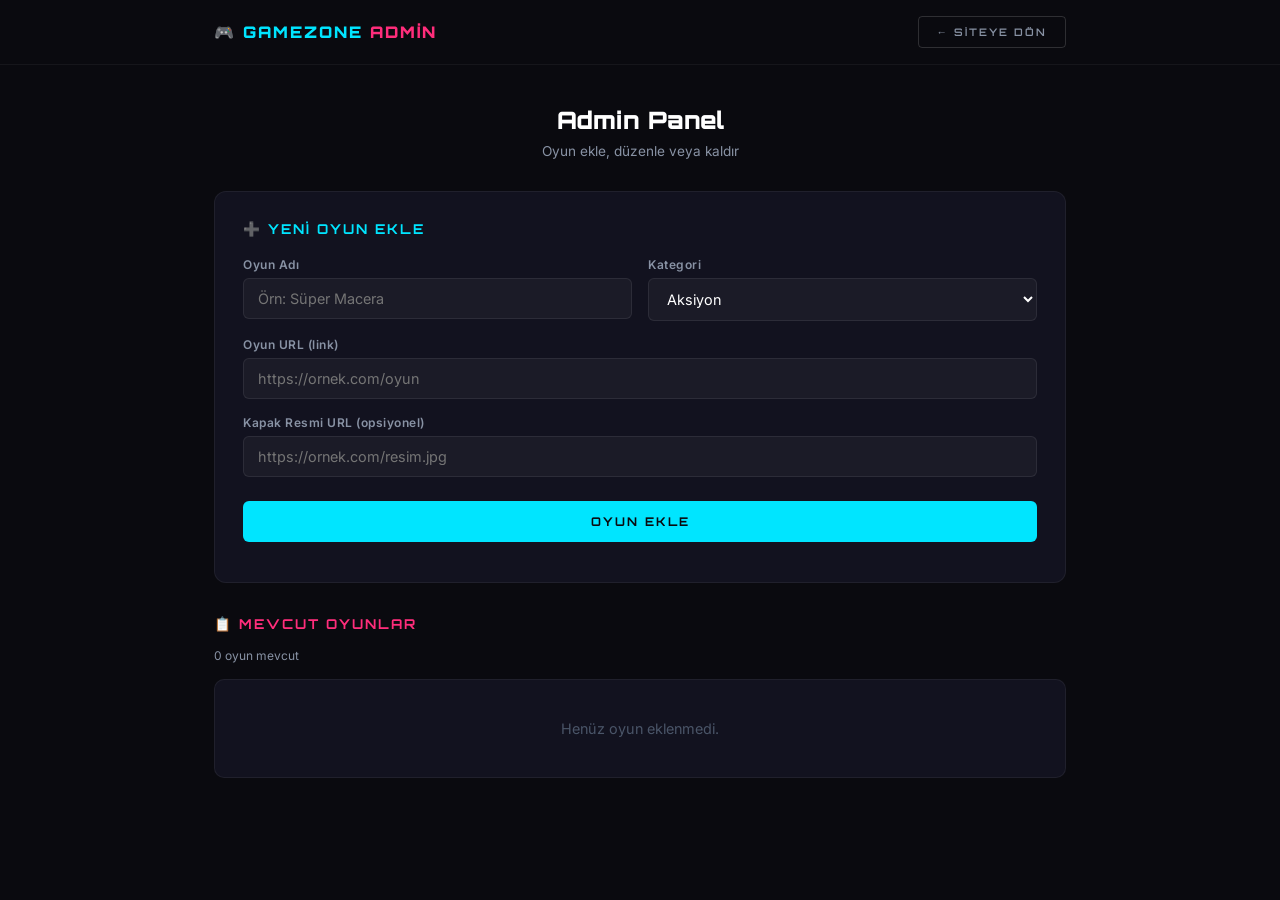
==== admin.html @ 4c7212b9 "Add files via upload" ====
<!DOCTYPE html>
<html lang="tr">
<head>
    <meta charset="UTF-8">
    <meta name="viewport" content="width=device-width, initial-scale=1.0">
    <title>🎮 GAMEZONE — Admin Panel</title>
    <link rel="preconnect" href="https://fonts.googleapis.com">
    <link href="https://fonts.googleapis.com/css2?family=Orbitron:wght@400;600;700;900&family=Inter:wght@400;500;600;700&display=swap" rel="stylesheet">
    <style>
        *, *::before, *::after { margin: 0; padding: 0; box-sizing: border-box; }
        body {
            font-family: 'Inter', sans-serif;
            background: #0a0a0f;
            color: #e0e0e0;
            min-height: 100vh;
        }
        .container { max-width: 900px; margin: 0 auto; padding: 0 24px; }

        /* Header */
        .admin-header {
            background: rgba(10,10,15,0.95);
            border-bottom: 1px solid rgba(255,255,255,0.05);
            padding: 16px 0;
            display: flex; align-items: center; justify-content: center;
        }
        .admin-header .container {
            display: flex; align-items: center; justify-content: space-between; width: 100%;
        }
        .admin-logo {
            font-family: 'Orbitron', sans-serif;
            font-size: 1rem; font-weight: 900;
            color: #00e5ff; letter-spacing: 2px;
        }
        .admin-logo span { color: #ff2d7b; }
        .btn-back {
            font-family: 'Orbitron', sans-serif;
            font-size: 0.65rem; font-weight: 600;
            letter-spacing: 2px; color: #8892a4;
            background: none; border: 1px solid rgba(255,255,255,0.15);
            padding: 8px 18px; border-radius: 4px;
            cursor: pointer; text-decoration: none;
            transition: all 0.3s;
        }
        .btn-back:hover { border-color: #00e5ff; color: #00e5ff; }

        /* Page Title */
        .page-title {
            text-align: center; padding: 40px 0 32px;
        }
        .page-title h1 {
            font-family: 'Orbitron', sans-serif;
            font-size: 1.5rem; font-weight: 900;
            color: #fff; margin-bottom: 8px;
        }
        .page-title p { font-size: 0.85rem; color: #8892a4; }

        /* Add Game Form */
        .add-section {
            background: #12121f;
            border: 1px solid rgba(255,255,255,0.06);
            border-radius: 12px;
            padding: 28px;
            margin-bottom: 32px;
        }
        .add-section h2 {
            font-family: 'Orbitron', sans-serif;
            font-size: 0.85rem; font-weight: 700;
            letter-spacing: 2px; color: #00e5ff;
            margin-bottom: 20px;
        }
        .form-row {
            display: grid;
            grid-template-columns: 1fr 1fr;
            gap: 16px; margin-bottom: 16px;
        }
        .form-group { display: flex; flex-direction: column; }
        .form-group.full { grid-column: 1 / -1; }
        .form-group label {
            font-size: 0.75rem; font-weight: 600;
            color: #8892a4; margin-bottom: 6px;
            letter-spacing: 0.5px;
        }
        .form-group input, .form-group select {
            padding: 11px 14px; border-radius: 6px;
            border: 1px solid rgba(255,255,255,0.08);
            background: rgba(255,255,255,0.04);
            color: #fff; font-size: 0.9rem;
            font-family: 'Inter', sans-serif;
            outline: none; transition: border 0.3s;
        }
        .form-group input:focus, .form-group select:focus {
            border-color: #00e5ff;
        }
        .btn-add {
            width: 100%; padding: 13px;
            border: none; border-radius: 6px;
            background: #00e5ff; color: #0a0a0f;
            font-family: 'Orbitron', sans-serif;
            font-size: 0.75rem; font-weight: 700;
            letter-spacing: 2px;
            cursor: pointer; transition: opacity 0.3s;
            margin-top: 8px;
        }
        .btn-add:hover { opacity: 0.85; }
        .form-status {
            text-align: center; margin-top: 12px;
            font-size: 0.85rem;
        }
        .form-status.success { color: #34d399; }
        .form-status.error { color: #f87171; }

        /* Games List */
        .list-section {
            margin-bottom: 60px;
        }
        .list-section h2 {
            font-family: 'Orbitron', sans-serif;
            font-size: 0.85rem; font-weight: 700;
            letter-spacing: 2px; color: #ff2d7b;
            margin-bottom: 16px;
        }
        .game-count {
            font-size: 0.75rem; color: #8892a4;
            margin-bottom: 16px; display: block;
        }
        .game-list { display: flex; flex-direction: column; gap: 10px; }
        .game-item {
            display: flex; align-items: center; justify-content: space-between;
            background: #12121f;
            border: 1px solid rgba(255,255,255,0.06);
            border-radius: 10px;
            padding: 14px 18px;
            transition: border-color 0.3s;
        }
        .game-item:hover { border-color: rgba(255,255,255,0.12); }
        .game-item-info { display: flex; align-items: center; gap: 14px; flex: 1; }
        .game-item-emoji { font-size: 1.5rem; }
        .game-item-name {
            font-weight: 600; font-size: 0.9rem;
        }
        .game-item-cat {
            font-family: 'Orbitron', sans-serif;
            font-size: 0.55rem; font-weight: 600;
            letter-spacing: 1px; text-transform: uppercase;
            padding: 3px 8px; border-radius: 4px;
            background: rgba(0,229,255,0.1); color: #00e5ff;
            margin-left: 10px;
        }
        .game-item-url {
            font-size: 0.7rem; color: #4a5568;
            max-width: 200px; overflow: hidden;
            text-overflow: ellipsis; white-space: nowrap;
        }
        .btn-delete {
            background: none; border: 1px solid rgba(255,45,123,0.3);
            color: #ff2d7b; padding: 7px 16px;
            border-radius: 6px; cursor: pointer;
            font-family: 'Orbitron', sans-serif;
            font-size: 0.6rem; font-weight: 700;
            letter-spacing: 1px;
            transition: all 0.3s;
        }
        .btn-delete:hover {
            background: #ff2d7b; color: #fff;
            border-color: #ff2d7b;
        }
        .empty-list {
            text-align: center; padding: 40px;
            color: #4a5568; font-size: 0.9rem;
            background: #12121f;
            border: 1px solid rgba(255,255,255,0.06);
            border-radius: 10px;
        }

        @media (max-width: 600px) {
            .form-row { grid-template-columns: 1fr; }
            .game-item { flex-direction: column; gap: 10px; align-items: flex-start; }
            .btn-delete { width: 100%; text-align: center; }
        }
    </style>
</head>
<body>

<header class="admin-header">
    <div class="container">
        <div class="admin-logo">🎮 GAMEZONE <span>ADMİN</span></div>
        <a href="index.html" class="btn-back">← SİTEYE DÖN</a>
    </div>
</header>

<div class="container">
    <div class="page-title">
        <h1>Admin Panel</h1>
        <p>Oyun ekle, düzenle veya kaldır</p>
    </div>

    <!-- Add Game -->
    <div class="add-section">
        <h2>➕ YENİ OYUN EKLE</h2>
        <form id="addForm">
            <div class="form-row">
                <div class="form-group">
                    <label>Oyun Adı</label>
                    <input type="text" id="gameName" required placeholder="Örn: Süper Macera">
                </div>
                <div class="form-group">
                    <label>Kategori</label>
                    <select id="gameCategory">
                        <option value="aksiyon">Aksiyon</option>
                        <option value="bulmaca">Bulmaca</option>
                        <option value="yarış">Yarış</option>
                        <option value="spor">Spor</option>
                        <option value="strateji">Strateji</option>
                    </select>
                </div>
            </div>
            <div class="form-row">
                <div class="form-group full">
                    <label>Oyun URL (link)</label>
                    <input type="url" id="gameUrl" required placeholder="https://ornek.com/oyun">
                </div>
            </div>
            <div class="form-row">
                <div class="form-group full">
                    <label>Kapak Resmi URL (opsiyonel)</label>
                    <input type="url" id="gameImage" placeholder="https://ornek.com/resim.jpg">
                </div>
            </div>
            <button type="submit" class="btn-add">OYUN EKLE</button>
            <div class="form-status" id="formStatus"></div>
        </form>
    </div>

    <!-- Games List -->
    <div class="list-section">
        <h2>📋 MEVCUT OYUNLAR</h2>
        <span class="game-count" id="gameCount"></span>
        <div class="game-list" id="gameList"></div>
    </div>
</div>

<script>
let games = [];

function init() {
    loadGames();
    renderList();
    document.getElementById("addForm").addEventListener("submit", addGame);
}

function loadGames() {
    const stored = localStorage.getItem("gamezone_games");
    games = stored ? JSON.parse(stored) : [];
}

function saveGames() {
    localStorage.setItem("gamezone_games", JSON.stringify(games));
}

function renderList() {
    const list = document.getElementById("gameList");
    const count = document.getElementById("gameCount");
    count.textContent = games.length + " oyun mevcut";

    if (games.length === 0) {
        list.innerHTML = '<div class="empty-list">Henüz oyun eklenmedi.</div>';
        return;
    }

    list.innerHTML = games.map(g => `
        <div class="game-item">
            <div class="game-item-info">
                <span class="game-item-emoji">${g.emoji || "🎮"}</span>
                <div>
                    <span class="game-item-name">${g.name}</span>
                    <span class="game-item-cat">${g.category}</span>
                    <div class="game-item-url">${g.url}</div>
                </div>
            </div>
            <button class="btn-delete" onclick="deleteGame(${g.id})">SİL</button>
        </div>
    `).join("");
}

function addGame(e) {
    e.preventDefault();
    const status = document.getElementById("formStatus");
    const name = document.getElementById("gameName").value.trim();
    const category = document.getElementById("gameCategory").value;
    const url = document.getElementById("gameUrl").value.trim();
    const image = document.getElementById("gameImage").value.trim();

    if (!name || !url) return;

    const emojiMap = { aksiyon: "💥", bulmaca: "🧩", yarış: "🏎️", spor: "⚽", strateji: "🏰" };

    const newGame = {
        id: Date.now(),
        name: name,
        category: category,
        emoji: emojiMap[category] || "🎮",
        url: url,
        plays: 0,
        image: image || null
    };

    games.unshift(newGame);
    saveGames();
    renderList();

    document.getElementById("addForm").reset();
    status.textContent = "✅ " + name + " eklendi!";
    status.className = "form-status success";
    setTimeout(() => { status.textContent = ""; }, 3000);
}

function deleteGame(id) {
    const game = games.find(g => g.id === id);
    if (!game) return;
    if (!confirm(game.name + " silinsin mi?")) return;

    games = games.filter(g => g.id !== id);
    saveGames();
    renderList();
}

document.addEventListener("DOMContentLoaded", init);
</script>

</body>
</html>
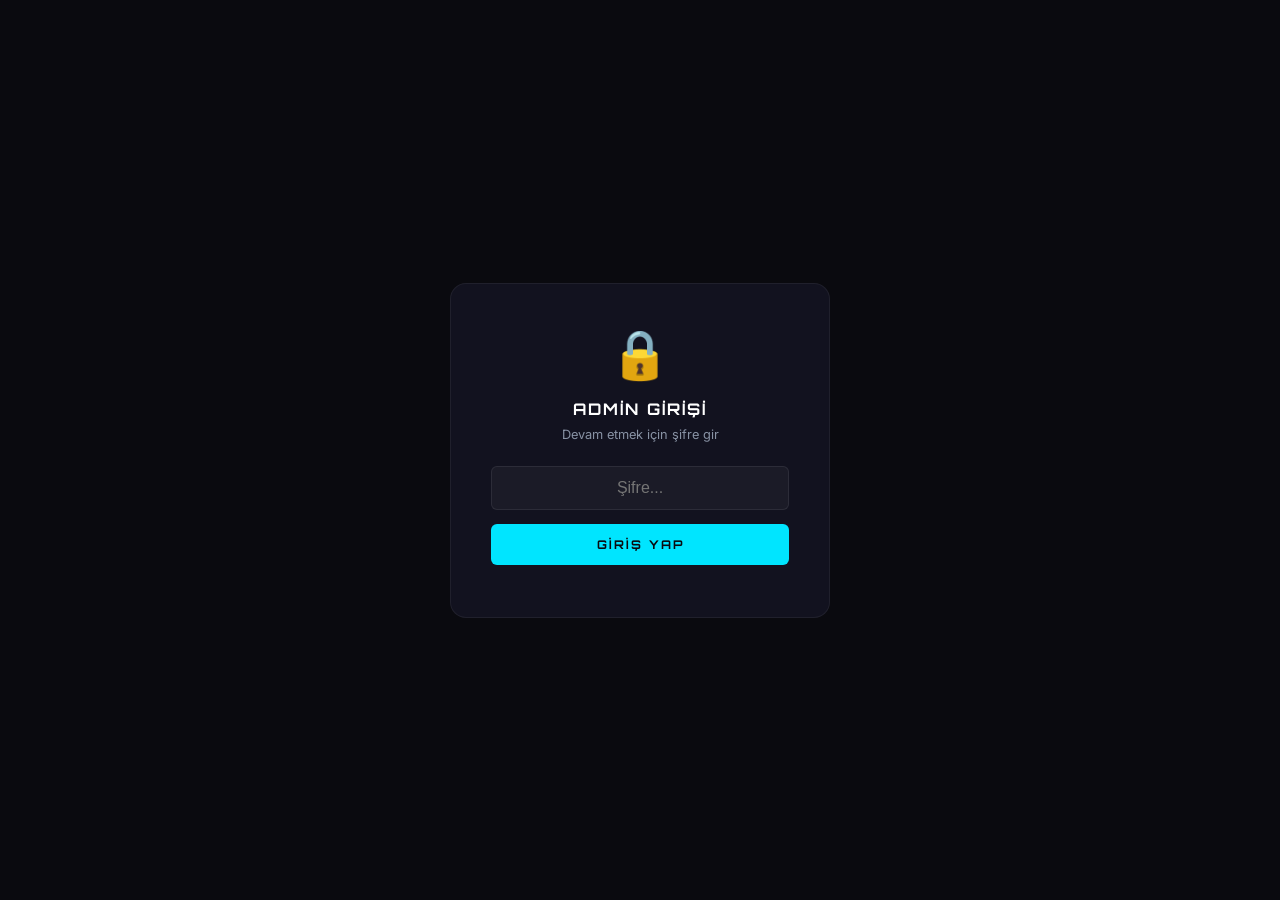
==== commit 742db85f: "Add files via upload" ====
--- a/admin.html
+++ b/admin.html
@@ -181,6 +181,21 @@
 </head>
 <body>
 
+<!-- Login Screen -->
+<div id="loginScreen" style="display:none; position:fixed; inset:0; background:#0a0a0f; z-index:999; align-items:center; justify-content:center;">
+    <div style="background:#12121f; border:1px solid rgba(255,255,255,0.06); border-radius:16px; padding:40px; max-width:380px; width:90%; text-align:center;">
+        <div style="font-size:3rem; margin-bottom:16px;">🔒</div>
+        <h2 style="font-family:'Orbitron',sans-serif; font-size:1rem; font-weight:700; letter-spacing:2px; color:#fff; margin-bottom:8px;">ADMİN GİRİŞİ</h2>
+        <p style="font-size:0.8rem; color:#8892a4; margin-bottom:24px;">Devam etmek için şifre gir</p>
+        <form id="loginForm">
+            <input type="password" id="loginPassword" placeholder="Şifre..." required style="width:100%; padding:12px 16px; border-radius:6px; border:1px solid rgba(255,255,255,0.08); background:rgba(255,255,255,0.04); color:#fff; font-size:1rem; text-align:center; outline:none; margin-bottom:14px;">
+            <button type="submit" style="width:100%; padding:13px; border:none; border-radius:6px; background:#00e5ff; color:#0a0a0f; font-family:'Orbitron',sans-serif; font-size:0.75rem; font-weight:700; letter-spacing:2px; cursor:pointer;">GİRİŞ YAP</button>
+        </form>
+        <p id="loginError" style="color:#f87171; margin-top:12px; font-size:0.85rem;"></p>
+    </div>
+</div>
+
+<div id="adminContent" style="display:none;">
 <header class="admin-header">
     <div class="container">
         <div class="admin-logo">🎮 GAMEZONE <span>ADMİN</span></div>
@@ -238,14 +253,41 @@
         <div class="game-list" id="gameList"></div>
     </div>
 </div>
+</div> <!-- adminContent -->
 
 <script>
+const ADMIN_PASSWORD = "gamezone2928";
 let games = [];
 
 function init() {
+    // Şifre kontrolü
+    if (sessionStorage.getItem("gamezone_admin") !== "true") {
+        showLogin();
+        return;
+    }
+    document.getElementById("adminContent").style.display = "block";
     loadGames();
     renderList();
     document.getElementById("addForm").addEventListener("submit", addGame);
+}
+
+function showLogin() {
+    document.getElementById("loginScreen").style.display = "flex";
+    document.getElementById("adminContent").style.display = "none";
+    document.getElementById("loginForm").addEventListener("submit", function(e) {
+        e.preventDefault();
+        const pass = document.getElementById("loginPassword").value;
+        if (pass === ADMIN_PASSWORD) {
+            sessionStorage.setItem("gamezone_admin", "true");
+            document.getElementById("loginScreen").style.display = "none";
+            document.getElementById("adminContent").style.display = "block";
+            loadGames();
+            renderList();
+            document.getElementById("addForm").addEventListener("submit", addGame);
+        } else {
+            document.getElementById("loginError").textContent = "❌ Yanlış şifre!";
+        }
+    });
 }
 
 function loadGames() {
